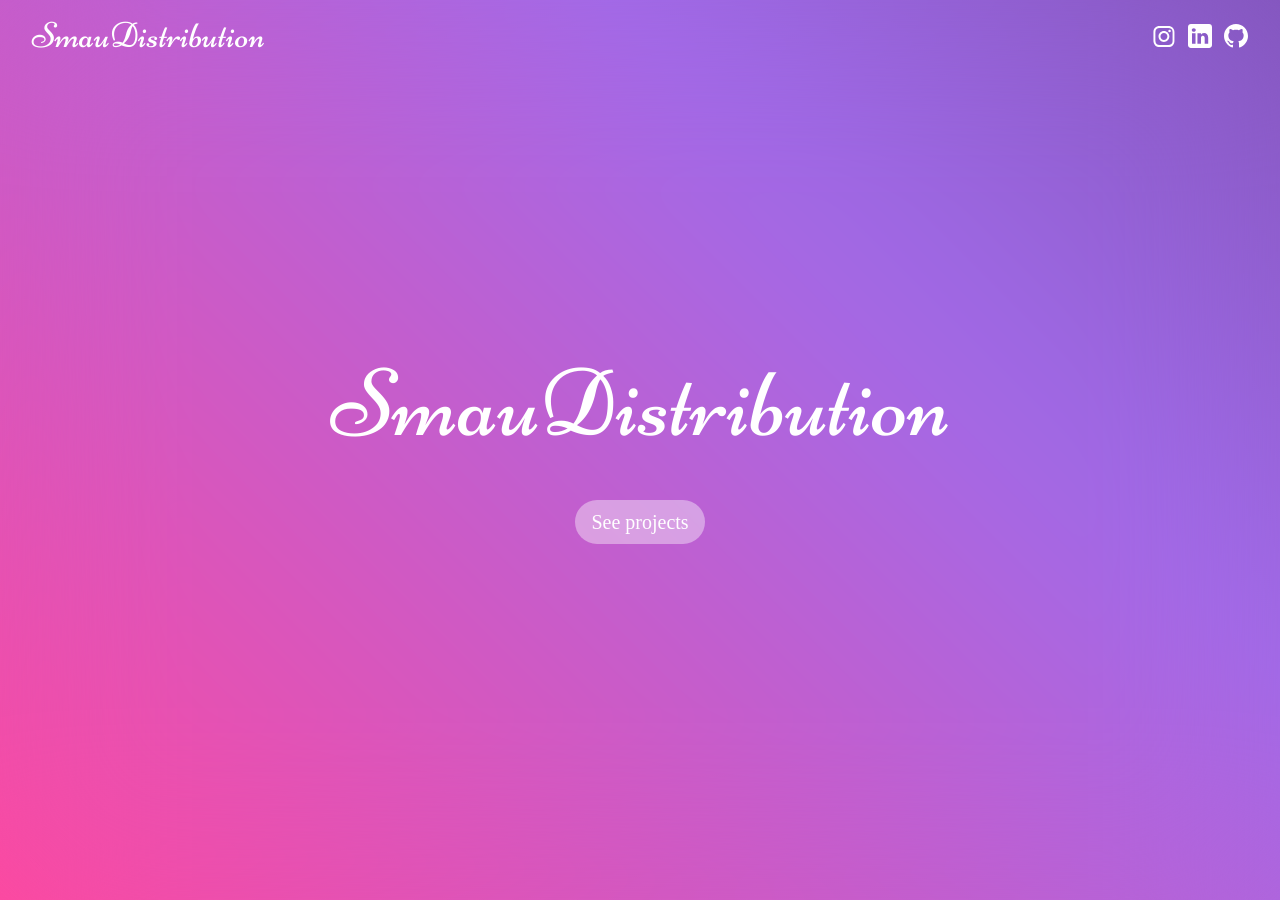
==== index.html @ 6ebbb723 "Added first page" ====
<!DOCTYPE html>
<html lang="it">
<head>
    <meta charset="UTF-8">
    <meta http-equiv="X-UA-Compatible" content="IE=edge">
    <meta name="viewport" content="width=device-width, initial-scale=1.0">
    <title>SmauDistribution</title>
    <link href="public/styles.css" rel="stylesheet">
    <link rel="preconnect" href="https://fonts.googleapis.com">
    <link rel="preconnect" href="https://fonts.gstatic.com" crossorigin>
    <link href="https://fonts.googleapis.com/css2?family=Niconne&display=swap" rel="stylesheet"> 
    <script src="https://code.jquery.com/jquery-3.6.0.min.js"></script>
</head>
<body>
    <nav class="absolute flex flex-row sm:justify-between justify-center w-full p-4 pl-8 pr-8 items-center">
        <h1 class="font-niconne hidden text-4xl sm:block">SmauDistribution</h1>
        <ul class="flex flex-row gap-5 sm:gap-3">
            <li><a target="_blank" href="https://www.instagram.com/danielsmau/"><img src="./public/svg/instagram.svg" width="24" height="24" alt="instagram link" /></a></li>
            <li><a target="_blank" href="https://www.linkedin.com/in/daniel-smau-672925217/"><img src="./public/svg/linkedin.svg" width="24" height="24" alt="linkedin link" /></a></li>
            <li><a target="_blank" href="https://github.com/SmauDistribution"><img src="./public/svg/github.svg" width="24" height="24" alt="github link" /></a></li>
        </ul>
    </nav>
    <div class="flex items-center justify-center w-full h-full">
        <div class="flex flex-col gap-6 items-center">
            <h1 class="font-niconne text-8xl hidden sm:block">SmauDistribution</h1>
            <div class="text-center">
                <h1 class="font-niconne text-6xl block sm:hidden">Smau</h1>
                <h1 class="font-niconne text-6xl block sm:hidden">Distribution</h1>
            </div>
            <a href="https://github.com/SmauDistribution" class="bg-white font-serif text-xl p-2 bg-opacity-40 pl-4 pr-4 backdrop-blur-xl rounded-full transition-shadow duration-300 ease-in-out hover:shadow-md">See projects</a>
        </div>
    </div>
</body>
</html>
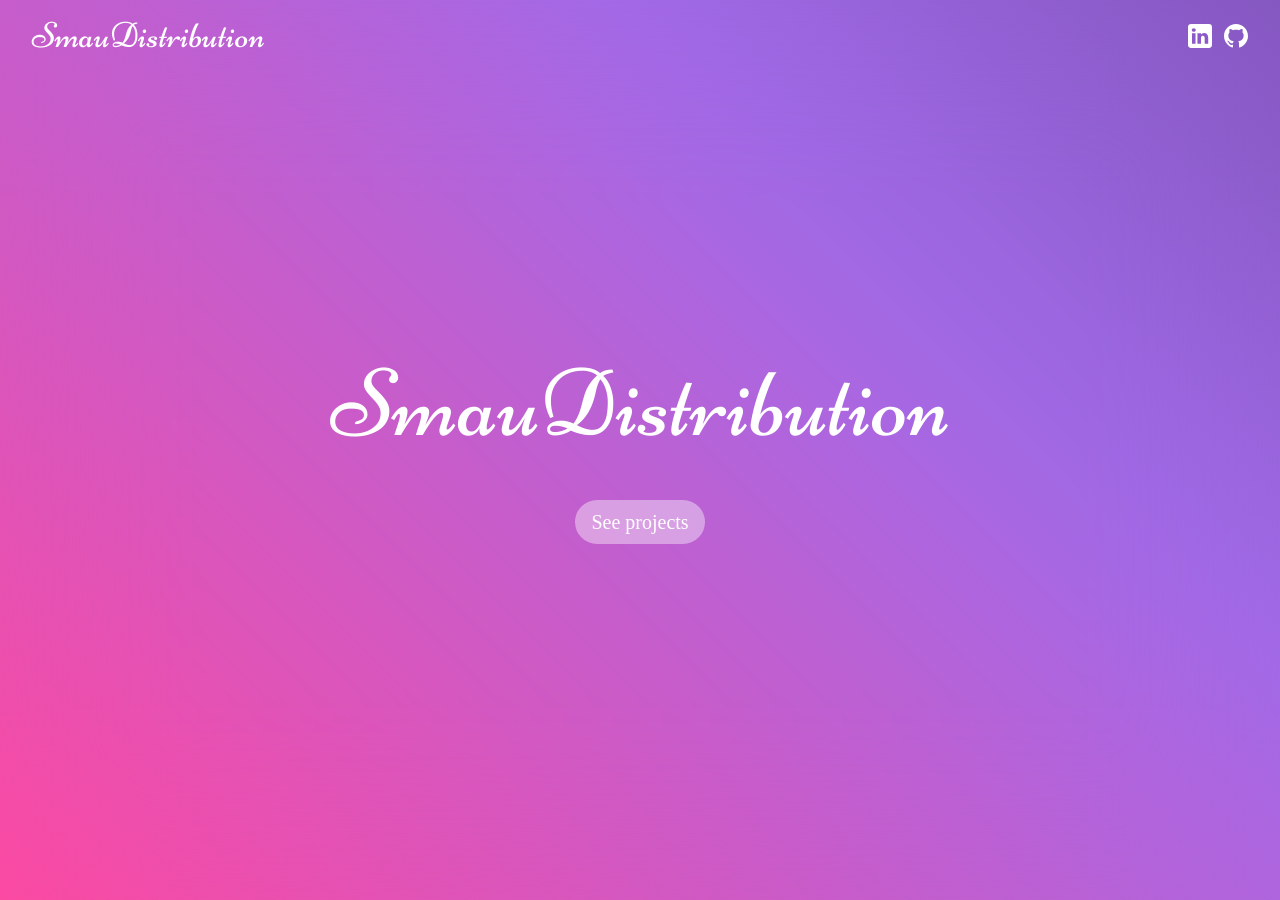
==== commit ec4eeef8: "first commit" ====
--- a/index.html
+++ b/index.html
@@ -9,13 +9,11 @@
     <link rel="preconnect" href="https://fonts.googleapis.com">
     <link rel="preconnect" href="https://fonts.gstatic.com" crossorigin>
     <link href="https://fonts.googleapis.com/css2?family=Niconne&display=swap" rel="stylesheet"> 
-    <script src="https://code.jquery.com/jquery-3.6.0.min.js"></script>
 </head>
 <body>
     <nav class="absolute flex flex-row sm:justify-between justify-center w-full p-4 pl-8 pr-8 items-center">
         <h1 class="font-niconne hidden text-4xl sm:block">SmauDistribution</h1>
         <ul class="flex flex-row gap-5 sm:gap-3">
-            <li><a target="_blank" href="https://www.instagram.com/danielsmau/"><img src="./public/svg/instagram.svg" width="24" height="24" alt="instagram link" /></a></li>
             <li><a target="_blank" href="https://www.linkedin.com/in/daniel-smau-672925217/"><img src="./public/svg/linkedin.svg" width="24" height="24" alt="linkedin link" /></a></li>
             <li><a target="_blank" href="https://github.com/SmauDistribution"><img src="./public/svg/github.svg" width="24" height="24" alt="github link" /></a></li>
         </ul>
--- a/public/styles.css
+++ b/public/styles.css
@@ -0,0 +1 @@
+/*! tailwindcss v2.2.6 | MIT License | https://tailwindcss.com*//*! modern-normalize v1.1.0 | MIT License | https://github.com/sindresorhus/modern-normalize */html{-moz-tab-size:4;-o-tab-size:4;tab-size:4;line-height:1.15;-webkit-text-size-adjust:100%}body{margin:0;font-family:system-ui,-apple-system,Segoe UI,Roboto,Helvetica,Arial,sans-serif,Apple Color Emoji,Segoe UI Emoji}hr{height:0;color:inherit}abbr[title]{-webkit-text-decoration:underline dotted;text-decoration:underline dotted}b,strong{font-weight:bolder}code,kbd,pre,samp{font-family:ui-monospace,SFMono-Regular,Consolas,Liberation Mono,Menlo,monospace;font-size:1em}small{font-size:80%}sub,sup{font-size:75%;line-height:0;position:relative;vertical-align:initial}sub{bottom:-.25em}sup{top:-.5em}table{text-indent:0;border-color:inherit}button,input,optgroup,select,textarea{font-family:inherit;font-size:100%;line-height:1.15;margin:0}button,select{text-transform:none}button{-webkit-appearance:button}legend{padding:0}progress{vertical-align:initial}summary{display:list-item}blockquote,dd,dl,figure,h1,h2,h3,h4,h5,h6,hr,p,pre{margin:0}button{background-color:initial;background-image:none}fieldset,ol,ul{margin:0;padding:0}ol,ul{list-style:none}html{font-family:ui-sans-serif,system-ui,-apple-system,BlinkMacSystemFont,Segoe UI,Roboto,Helvetica Neue,Arial,Noto Sans,sans-serif,Apple Color Emoji,Segoe UI Emoji,Segoe UI Symbol,Noto Color Emoji;line-height:1.5}body{font-family:inherit;line-height:inherit}*,:after,:before{box-sizing:border-box;border:0 solid}hr{border-top-width:1px}img{border-style:solid}textarea{resize:vertical}input::-moz-placeholder,textarea::-moz-placeholder{opacity:1;color:#9ca3af}input:-ms-input-placeholder,textarea:-ms-input-placeholder{opacity:1;color:#9ca3af}input::placeholder,textarea::placeholder{opacity:1;color:#9ca3af}button{cursor:pointer}table{border-collapse:collapse}h1,h2,h3,h4,h5,h6{font-size:inherit;font-weight:inherit}a{color:inherit;text-decoration:inherit}button,input,optgroup,select,textarea{padding:0;line-height:inherit;color:inherit}code,kbd,pre,samp{font-family:ui-monospace,SFMono-Regular,Menlo,Monaco,Consolas,Liberation Mono,Courier New,monospace}audio,canvas,embed,iframe,img,object,svg,video{display:block;vertical-align:middle}img,video{max-width:100%;height:auto}[hidden]{display:none}*,:after,:before{--tw-border-opacity:1;border-color:rgba(229,231,235,var(--tw-border-opacity))}.absolute{position:absolute}.block{display:block}.flex{display:flex}.table{display:table}.hidden{display:none}.h-full{height:100%}.w-full{width:100%}@-webkit-keyframes spin{to{transform:rotate(1turn)}}@keyframes spin{to{transform:rotate(1turn)}}@-webkit-keyframes ping{75%,to{transform:scale(2);opacity:0}}@keyframes ping{75%,to{transform:scale(2);opacity:0}}@-webkit-keyframes pulse{50%{opacity:.5}}@keyframes pulse{50%{opacity:.5}}@-webkit-keyframes bounce{0%,to{transform:translateY(-25%);-webkit-animation-timing-function:cubic-bezier(.8,0,1,1);animation-timing-function:cubic-bezier(.8,0,1,1)}50%{transform:none;-webkit-animation-timing-function:cubic-bezier(0,0,.2,1);animation-timing-function:cubic-bezier(0,0,.2,1)}}@keyframes bounce{0%,to{transform:translateY(-25%);-webkit-animation-timing-function:cubic-bezier(.8,0,1,1);animation-timing-function:cubic-bezier(.8,0,1,1)}50%{transform:none;-webkit-animation-timing-function:cubic-bezier(0,0,.2,1);animation-timing-function:cubic-bezier(0,0,.2,1)}}.flex-row{flex-direction:row}.flex-col{flex-direction:column}.items-center{align-items:center}.justify-center{justify-content:center}.gap-5{gap:1.25rem}.gap-6{gap:1.5rem}.rounded-full{border-radius:9999px}.bg-white{--tw-bg-opacity:1;background-color:rgba(255,255,255,var(--tw-bg-opacity))}.bg-opacity-40{--tw-bg-opacity:0.4}.p-2{padding:.5rem}.p-4{padding:1rem}.pr-4{padding-right:1rem}.pr-8{padding-right:2rem}.pl-4{padding-left:1rem}.pl-8{padding-left:2rem}.text-center{text-align:center}.font-serif{font-family:ui-serif,Georgia,Cambria,Times New Roman,Times,serif}.font-niconne{font-family:Niconne,cursive}.text-xl{font-size:1.25rem;line-height:1.75rem}.text-4xl{font-size:2.25rem;line-height:2.5rem}.text-6xl{font-size:3.75rem;line-height:1}.text-8xl{font-size:6rem;line-height:1}*,:after,:before{--tw-shadow:0 0 #0000}.hover\:shadow-md:hover{--tw-shadow:0 4px 6px -1px rgba(0,0,0,0.1),0 2px 4px -1px rgba(0,0,0,0.06);box-shadow:var(--tw-ring-offset-shadow,0 0 #0000),var(--tw-ring-shadow,0 0 #0000),var(--tw-shadow)}*,:after,:before{--tw-ring-inset:var(--tw-empty,/*!*/ /*!*/);--tw-ring-offset-width:0px;--tw-ring-offset-color:#fff;--tw-ring-color:rgba(59,130,246,0.5);--tw-ring-offset-shadow:0 0 #0000;--tw-ring-shadow:0 0 #0000}.backdrop-blur-xl{--tw-backdrop-blur:blur(24px)}.transition-shadow{transition-property:box-shadow;transition-timing-function:cubic-bezier(.4,0,.2,1);transition-duration:.15s}.duration-300{transition-duration:.3s}.ease-in-out{transition-timing-function:cubic-bezier(.4,0,.2,1)}:root{--bg-gradient:linear-gradient(45deg,#fd49a0,#a16ae8,#603f8b,#a16ae8,#fd49a0)}body,html{height:100%}body{background-image:var(--bg-gradient);background-repeat:no-repeat;background-attachment:fixed;background-size:400%;-webkit-backdrop-filter:blur(80px);backdrop-filter:blur(80px);-webkit-animation:bg-animation 120s infinite alternate;animation:bg-animation 120s infinite alternate;color:#fff}@-webkit-keyframes bg-animation{0%{background-position:0}to{background-position:100%}}@keyframes bg-animation{0%{background-position:0}to{background-position:100%}}@media (min-width:640px){.sm\:block{display:block}.sm\:hidden{display:none}.sm\:justify-between{justify-content:space-between}.sm\:gap-3{gap:.75rem}}
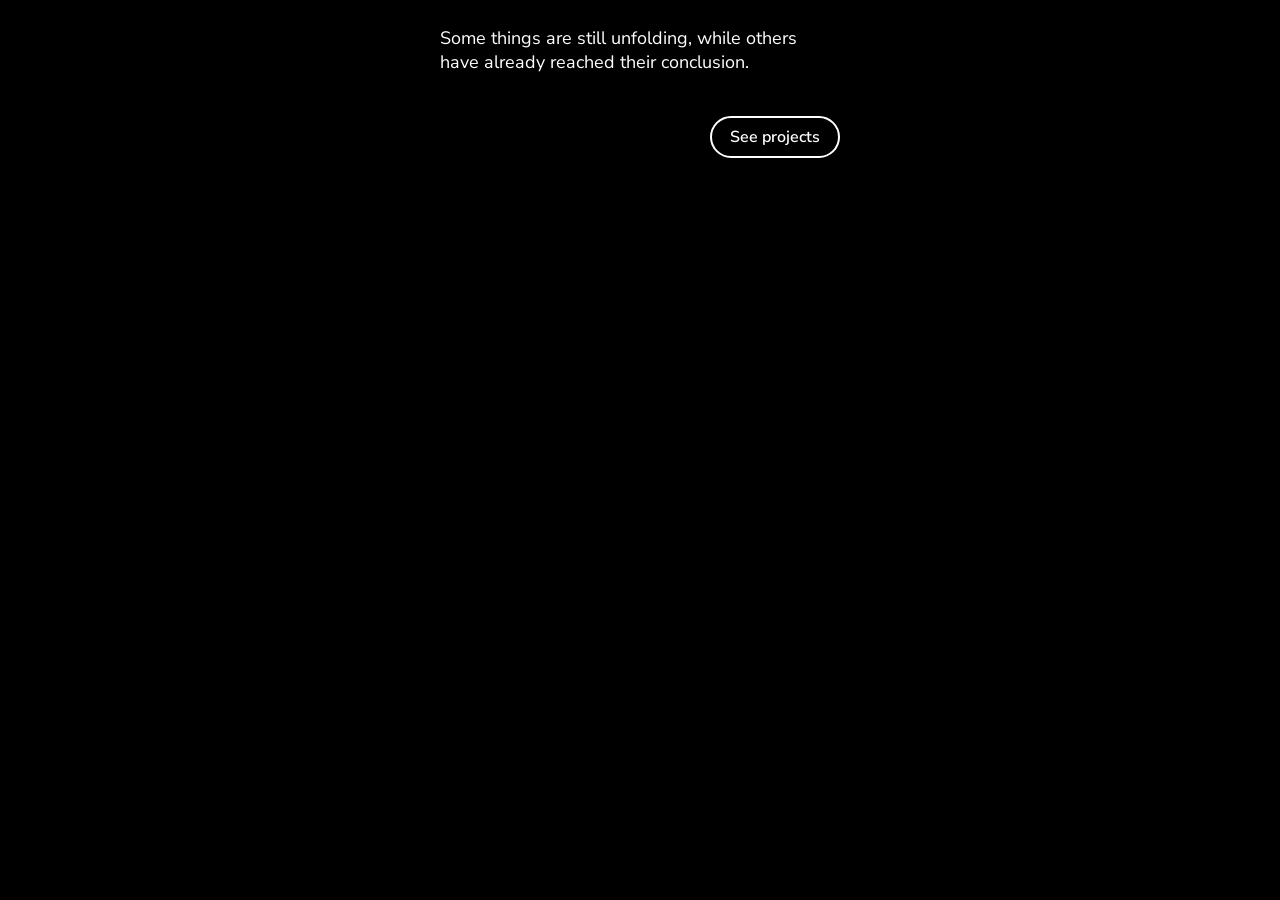
==== commit cd71428d: "introduces the message" ====
--- a/index.html
+++ b/index.html
@@ -4,28 +4,73 @@
     <meta charset="UTF-8">
     <meta http-equiv="X-UA-Compatible" content="IE=edge">
     <meta name="viewport" content="width=device-width, initial-scale=1.0">
+    <link rel="preconnect" href="https://fonts.googleapis.com">
+<link rel="preconnect" href="https://fonts.gstatic.com" crossorigin>
+<link href="https://fonts.googleapis.com/css2?family=Nunito+Sans:ital,opsz,wght@0,6..12,200..1000;1,6..12,200..1000&display=swap" rel="stylesheet">
     <title>SmauDistribution</title>
-    <link href="public/styles.css" rel="stylesheet">
-    <link rel="preconnect" href="https://fonts.googleapis.com">
-    <link rel="preconnect" href="https://fonts.gstatic.com" crossorigin>
-    <link href="https://fonts.googleapis.com/css2?family=Niconne&display=swap" rel="stylesheet"> 
 </head>
-<body>
-    <nav class="absolute flex flex-row sm:justify-between justify-center w-full p-4 pl-8 pr-8 items-center">
-        <h1 class="font-niconne hidden text-4xl sm:block">SmauDistribution</h1>
-        <ul class="flex flex-row gap-5 sm:gap-3">
-            <li><a target="_blank" href="https://www.linkedin.com/in/daniel-smau-672925217/"><img src="./public/svg/linkedin.svg" width="24" height="24" alt="linkedin link" /></a></li>
-            <li><a target="_blank" href="https://github.com/SmauDistribution"><img src="./public/svg/github.svg" width="24" height="24" alt="github link" /></a></li>
-        </ul>
-    </nav>
-    <div class="flex items-center justify-center w-full h-full">
-        <div class="flex flex-col gap-6 items-center">
-            <h1 class="font-niconne text-8xl hidden sm:block">SmauDistribution</h1>
-            <div class="text-center">
-                <h1 class="font-niconne text-6xl block sm:hidden">Smau</h1>
-                <h1 class="font-niconne text-6xl block sm:hidden">Distribution</h1>
-            </div>
-            <a href="https://github.com/SmauDistribution" class="bg-white font-serif text-xl p-2 bg-opacity-40 pl-4 pr-4 backdrop-blur-xl rounded-full transition-shadow duration-300 ease-in-out hover:shadow-md">See projects</a>
+<style>
+    .the_message {
+        font-family: "Nunito Sans", sans-serif;
+        background-color: black;
+        color: white;
+        display: flex;
+        flex-direction: column;
+        align-items: center;
+    }
+
+    .the_message p {
+        font-size: 18px;
+        text-align: left;
+        width: 400px;
+    }
+
+    /* .the_message .action {
+        padding-top: 24px;
+        display: flex;
+        justify-content: right;
+    }
+
+    .the_message .action a {
+        font-size: 20px;
+        color: #a3a3a3;
+        font-weight: 600;
+        transition: 2s;
+    }
+
+    .the_message .action a:hover {
+        color: whitesmoke;
+    } */
+
+    .the_message .action {
+        display: flex;
+        justify-content: right;
+    }
+
+    .the_message .action a {
+        margin-top: 24px;
+        background-color: black;
+        color: white;
+        text-decoration: none;
+        padding: 8px 18px;
+        border-radius:9999px;
+        border-color: white;
+        border-style: solid;
+        border-width: 2px;
+        font-weight: 600;
+        transition: 0.4s;
+    }
+
+    .the_message .action a:hover {
+        background-color: white;
+        color: black;
+    }
+</style>
+<body class="the_message">
+    <div>
+        <p>Some things are still unfolding, while others have already reached their conclusion.</p>    
+        <div class="action">
+            <a href="https://github.com/SmauDistribution">See projects</a>
         </div>
     </div>
 </body>
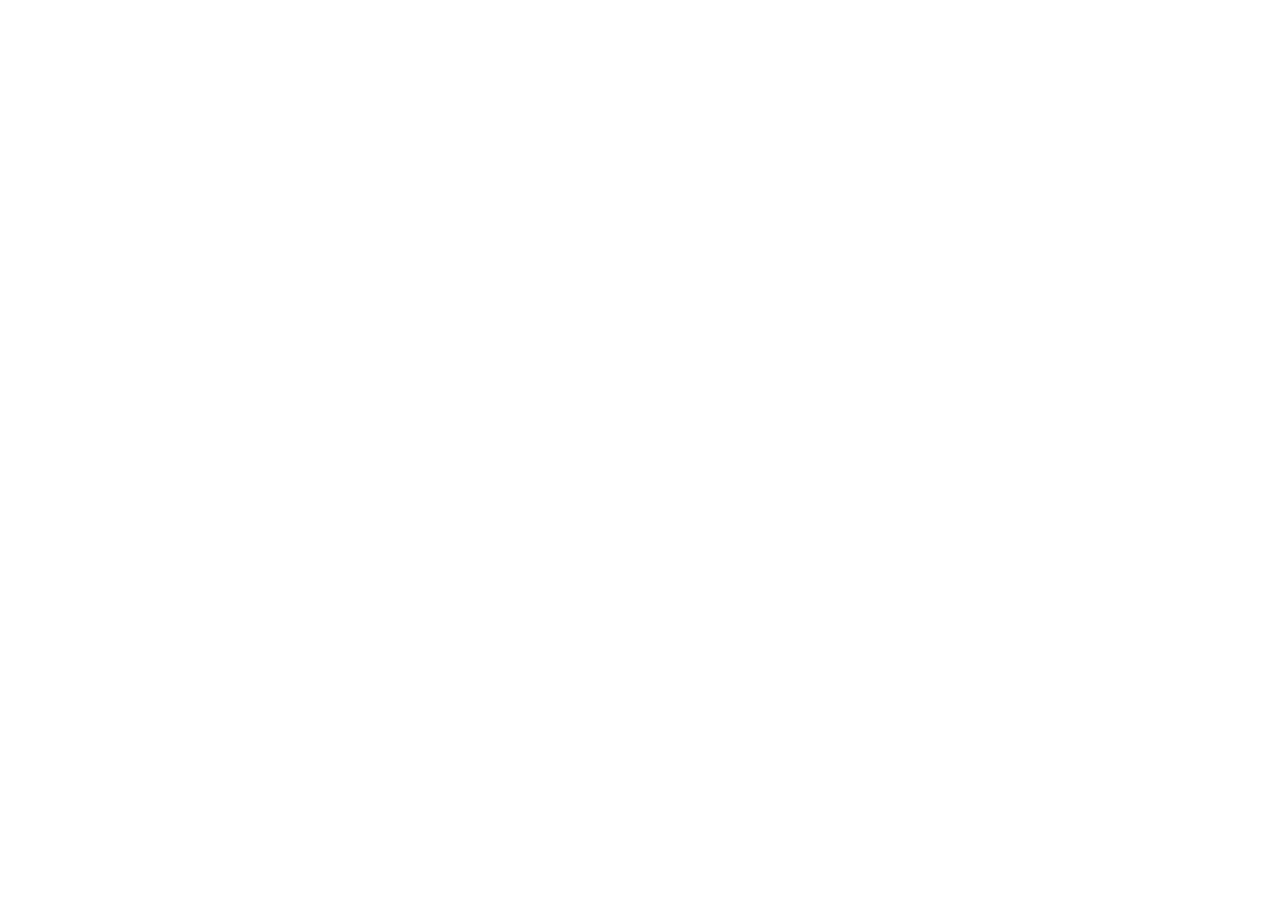
==== commit a65ad434: "unfolding the message" ====
--- a/index.html
+++ b/index.html
@@ -67,11 +67,16 @@
     }
 </style>
 <body class="the_message">
-    <div>
-        <p>Some things are still unfolding, while others have already reached their conclusion.</p>    
+    <div>        
+        <!-- <p>Some things are still unfolding, while others have already reached their conclusion.</p>     -->
         <div class="action">
-            <a href="https://github.com/SmauDistribution">See projects</a>
+            <!-- <a href="https://github.com/SmauDistribution">See projects</a> -->
         </div>
     </div>
 </body>
+
+<script>
+    window.location.href = "https://github.com/SmauDistribution";
+</script>
+
 </html>
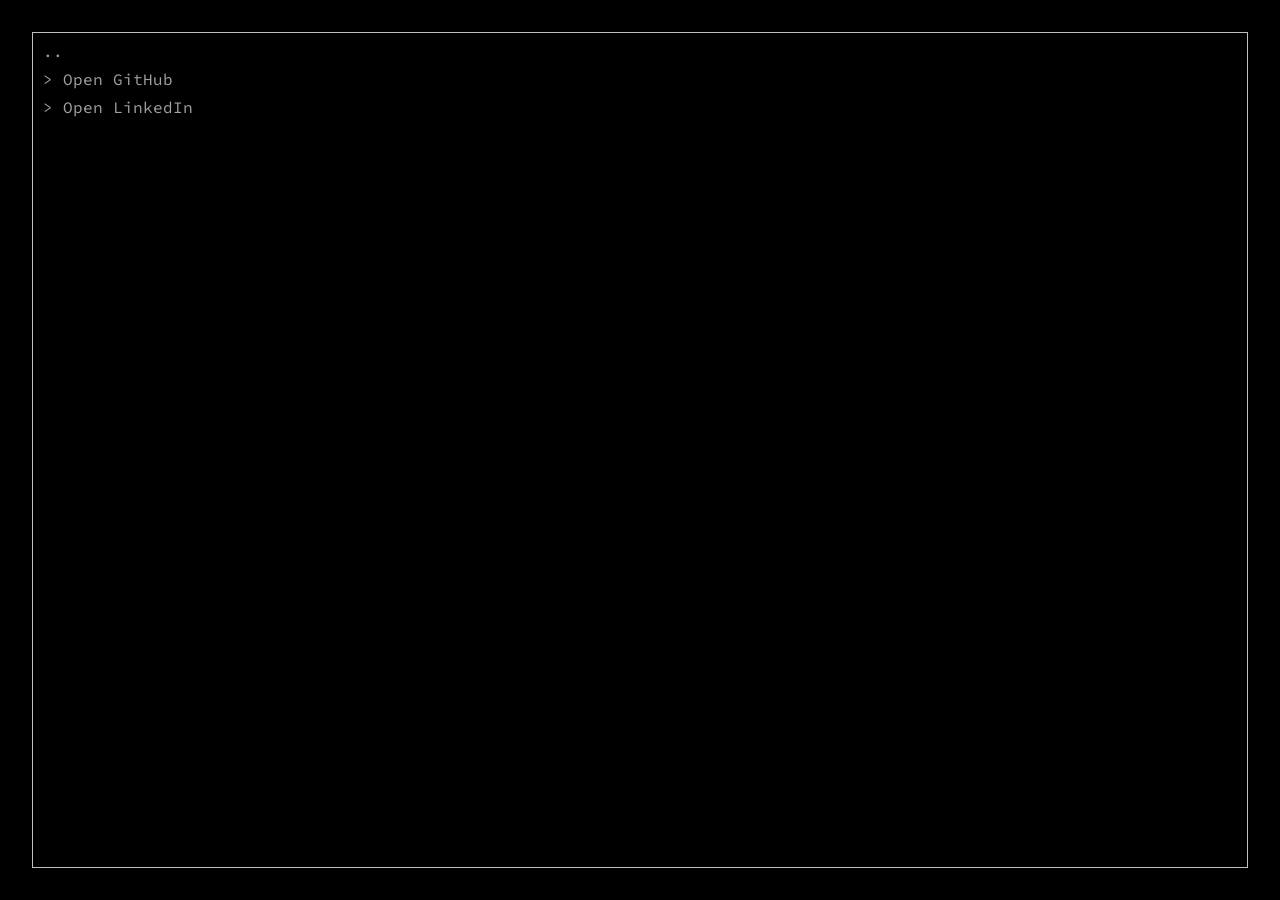
==== commit a0aa80ea: "introduces terminalism" ====
--- a/index.html
+++ b/index.html
@@ -4,79 +4,18 @@
     <meta charset="UTF-8">
     <meta http-equiv="X-UA-Compatible" content="IE=edge">
     <meta name="viewport" content="width=device-width, initial-scale=1.0">
-    <link rel="preconnect" href="https://fonts.googleapis.com">
-<link rel="preconnect" href="https://fonts.gstatic.com" crossorigin>
-<link href="https://fonts.googleapis.com/css2?family=Nunito+Sans:ital,opsz,wght@0,6..12,200..1000;1,6..12,200..1000&display=swap" rel="stylesheet">
+    <link rel="stylesheet" href="terminalism.css">
     <title>SmauDistribution</title>
 </head>
-<style>
-    .the_message {
-        font-family: "Nunito Sans", sans-serif;
-        background-color: black;
-        color: white;
-        display: flex;
-        flex-direction: column;
-        align-items: center;
-    }
-
-    .the_message p {
-        font-size: 18px;
-        text-align: left;
-        width: 400px;
-    }
-
-    /* .the_message .action {
-        padding-top: 24px;
-        display: flex;
-        justify-content: right;
-    }
-
-    .the_message .action a {
-        font-size: 20px;
-        color: #a3a3a3;
-        font-weight: 600;
-        transition: 2s;
-    }
-
-    .the_message .action a:hover {
-        color: whitesmoke;
-    } */
-
-    .the_message .action {
-        display: flex;
-        justify-content: right;
-    }
-
-    .the_message .action a {
-        margin-top: 24px;
-        background-color: black;
-        color: white;
-        text-decoration: none;
-        padding: 8px 18px;
-        border-radius:9999px;
-        border-color: white;
-        border-style: solid;
-        border-width: 2px;
-        font-weight: 600;
-        transition: 0.4s;
-    }
-
-    .the_message .action a:hover {
-        background-color: white;
-        color: black;
-    }
-</style>
-<body class="the_message">
-    <div>        
-        <!-- <p>Some things are still unfolding, while others have already reached their conclusion.</p>     -->
-        <div class="action">
-            <!-- <a href="https://github.com/SmauDistribution">See projects</a> -->
-        </div>
-    </div>
+<body id="terminal">
+    <a href="/" class="item">
+        ..
+    </a>
+    <a href="https://github.com/SmauDistribution" class="item">
+        <span>Open GitHub</span>
+    </a>
+    <a href="https://www.linkedin.com/in/danielsmau/" class="item">
+        <span>Open LinkedIn</span>
+    </a>
 </body>
-
-<script>
-    window.location.href = "https://github.com/SmauDistribution";
-</script>
-
 </html>
--- a/terminalism.css
+++ b/terminalism.css
@@ -0,0 +1,121 @@
+/*!
+ * TerminalismCSS v1.0
+ * Dark terminal-inspired terminal theme
+ * Author: SmauDistribution
+ *
+ * NOTICE: This CSS theme is proprietary and confidential.
+ * It is licensed for use only by the authorized recipient.
+ * Redistribution, modification, or use by any other party is strictly prohibited
+ * without the written permission of the author.
+ */
+
+ @import url('https://fonts.googleapis.com/css2?family=Source+Code+Pro:ital,wght@0,200..900;1,200..900&display=swap');
+
+html {
+        padding: 32px;
+        overflow: hidden;
+    }
+
+html, body {
+    height: 100%;
+    margin: 0;
+    box-sizing: border-box;
+}
+
+*, *::before, *::after {
+    box-sizing: inherit;
+    user-select: none;
+}
+
+::selection {
+    background-color: gray;
+    color: black;
+}
+
+::-webkit-selection {
+    background-color: gray;
+    color: black;
+}
+
+#terminal {
+    display: flex;
+    flex-direction: column;
+    width: 100%;
+    height: 100%;
+    background: black;
+    color: #C0C0C0;
+    border: 1px solid #C0C0C0;
+    font-family: "Source Code Pro", monospace;
+    font-optical-sizing: auto;
+    font-weight: 400;
+    font-size: 16px;
+    font-style: normal;
+    overflow-y: auto;
+    overflow-x: hidden;
+    text-overflow: ellipsis;
+}
+
+pre {
+    padding-top: 4px;
+    margin: 4px 10px;
+    user-select: text;
+    text-wrap: wrap;
+}
+
+.item {
+    padding: 4px 10px;
+    cursor: pointer;
+    color: #A0A0A0;
+    text-decoration: none;
+    width: 100%;
+}
+
+.item:first-of-type
+{
+    margin-top: 4px;
+}
+
+.item span {
+    width: 90;
+    display: block;
+    max-width: calc(100% - 20px);
+    overflow: hidden;
+    white-space: nowrap;
+    text-overflow: ellipsis;
+}
+
+.item span::before
+{
+    content: "> ";
+}
+
+.item:hover {
+    background-color: #A0A0A0;
+    color: #111111;
+}
+
+.item:active {
+    background-color: #B0B0B0;
+    color: #222222;
+}
+
+@media (max-width: 810px) {
+
+    html {
+        padding: 24px;
+    }
+
+    .item {
+        padding: 6px 12px;
+        font-size: 17px;
+        line-height: 1.5;
+    }
+}
+
+@media (max-width: 480px) {
+    .item {
+        padding: 8px 16px;
+        font-size: 18px;
+        line-height: 1.6;
+    }
+}
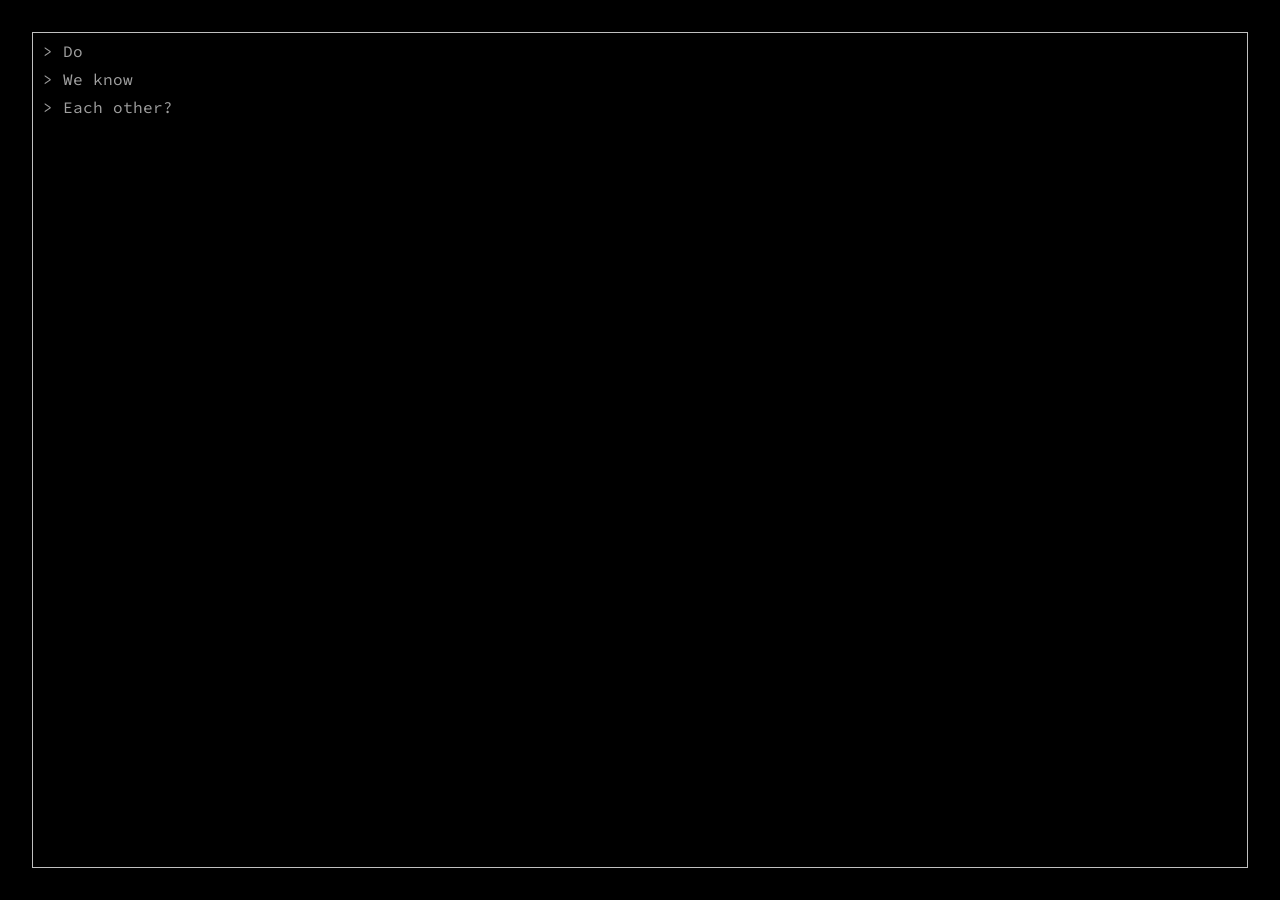
==== commit 700c762a: "introduces pause" ====
--- a/index.html
+++ b/index.html
@@ -8,14 +8,14 @@
     <title>SmauDistribution</title>
 </head>
 <body id="terminal">
-    <a href="/" class="item">
-        ..
+    <a href="do.html" class="item">
+        <span>Do</span>
     </a>
-    <a href="https://github.com/SmauDistribution" class="item">
-        <span>Open GitHub</span>
+    <a href="weknow.html" class="item">
+        <span>We know</span>
     </a>
-    <a href="https://www.linkedin.com/in/danielsmau/" class="item">
-        <span>Open LinkedIn</span>
+    <a href="eachother.html" class="item">
+        <span>Each other?</span>
     </a>
 </body>
 </html>
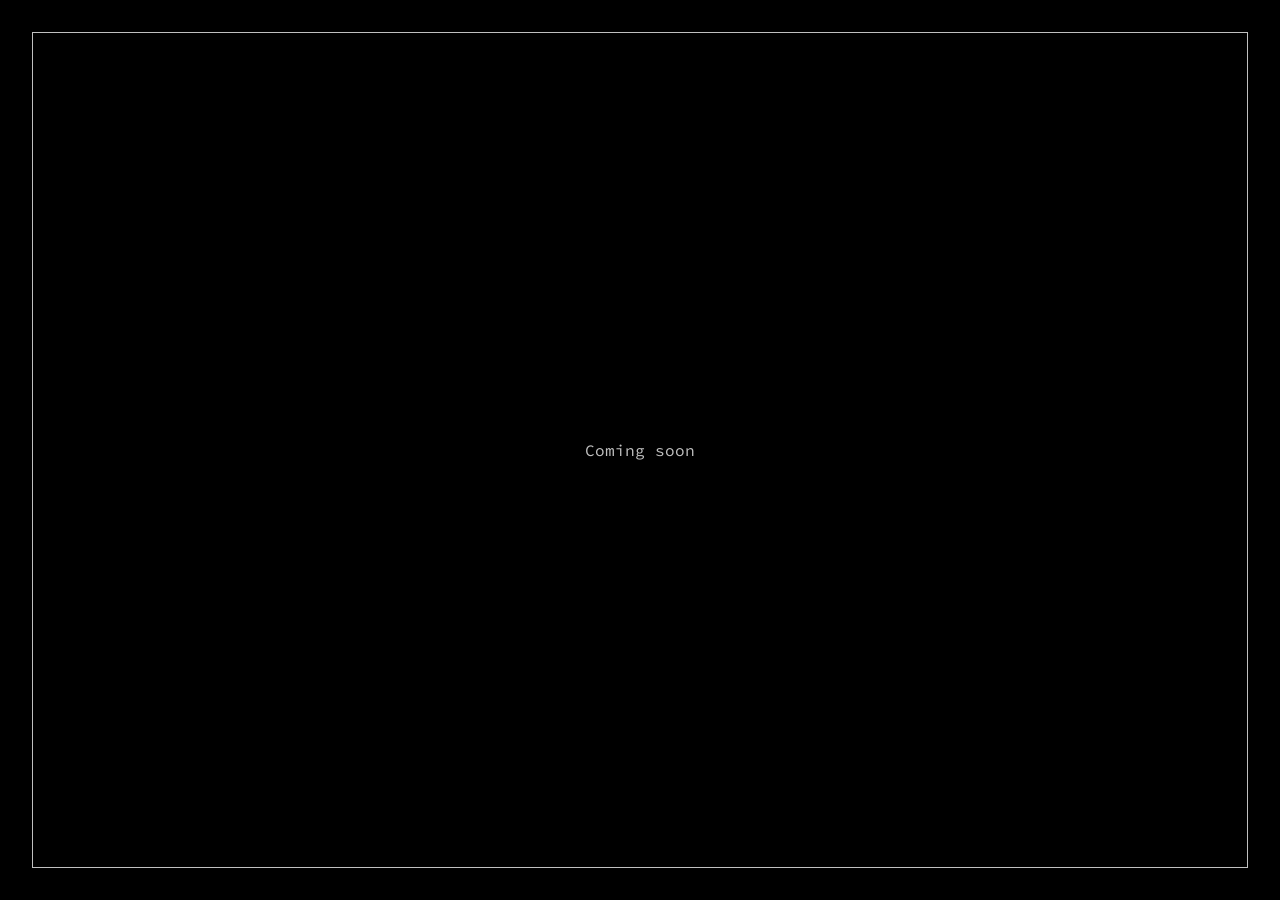
==== commit c2a73d31: "coming soon" ====
--- a/index.html
+++ b/index.html
@@ -8,14 +8,6 @@
     <title>SmauDistribution</title>
 </head>
 <body id="terminal">
-    <a href="do.html" class="item">
-        <span>Do</span>
-    </a>
-    <a href="weknow.html" class="item">
-        <span>We know</span>
-    </a>
-    <a href="eachother.html" class="item">
-        <span>Each other?</span>
-    </a>
+    <div style="display: flex;align-items: center;justify-content: center;height:100%;">Coming soon</div>
 </body>
 </html>
